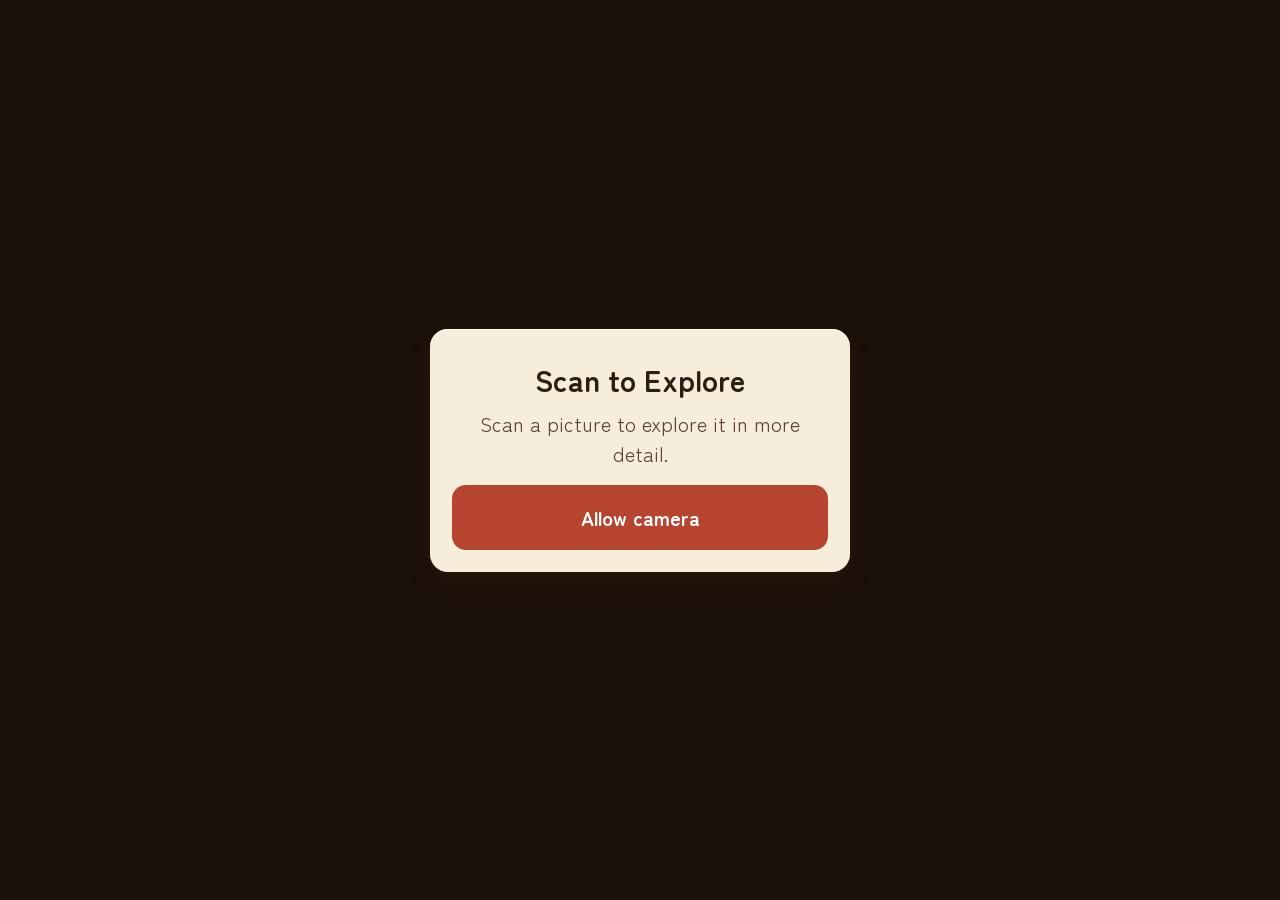
==== index.html @ 05988d4e "Scan to Explore hub: one NFC link for pagoda, shrine, ramen and sushi Co-Authored-By: Claude Sonnet " ====
<!DOCTYPE html>
<html lang="en">
<head>
<meta charset="utf-8">
<meta name="viewport" content="width=device-width,initial-scale=1,maximum-scale=1,user-scalable=no,viewport-fit=cover">
<meta name="theme-color" content="#ecdfc6">
<title>Scan to Explore</title>
<link rel="icon" href="data:image/svg+xml,%3Csvg xmlns='http://www.w3.org/2000/svg' viewBox='0 0 100 100'%3E%3Ccircle cx='42' cy='42' r='28' fill='none' stroke='%23b5452f' stroke-width='10'/%3E%3Cpath d='M64 64l24 24' stroke='%23b5452f' stroke-width='12' stroke-linecap='round'/%3E%3C/svg%3E">
<link rel="preconnect" href="https://fonts.googleapis.com">
<link rel="preconnect" href="https://fonts.gstatic.com" crossorigin>
<link href="https://fonts.googleapis.com/css2?family=Zen+Maru+Gothic:wght@500;700;900&display=swap" rel="stylesheet">
<link rel="stylesheet" href="css/hub.css">
<script type="importmap">
{ "imports": {
  "three": "https://cdn.jsdelivr.net/npm/three@0.160.0/build/three.module.js",
  "three/addons/": "https://cdn.jsdelivr.net/npm/three@0.160.0/examples/jsm/",
  "mindar-image-three": "https://cdn.jsdelivr.net/npm/mind-ar@1.2.5/dist/mindar-image-three.prod.js"
} }
</script>
</head>
<body>
<div id="ar"></div>

<section id="perm" class="screen">
  <div class="plate">
    <h1>Scan to Explore</h1>
    <p>Scan a picture to explore it in more detail.</p>
    <button class="btn" id="permBtn">Allow camera</button>
    <div class="status" id="permStatus"></div>
  </div>
</section>

<div id="guide" class="overlay">
  <div class="scan-top plate"><b>Scan a picture to explore</b></div>
  <div class="frame"><i></i><i></i><i></i><i></i><div class="sweep"></div></div>
  <div class="scan-bottom">
    <div class="status" id="scanStatus">Starting camera…</div>
  </div>
</div>

<div id="found" class="found"><div class="plate"><b id="foundName"></b><span id="foundSub"></span></div></div>

<script type="module" src="js/app.js"></script>
</body>
</html>
---- css/hub.css ----
:root{--page:#ecdfc6;--card:#f6eddb;--text:#5b4630;--strong:#2b1e13;--muted:#8f7a5e;--ink:#3b2a1c;--red:#b5452f}
*{box-sizing:border-box;-webkit-tap-highlight-color:transparent}
html,body{margin:0;height:100%;background:var(--page);color:var(--text);font-family:"Zen Maru Gothic",system-ui,sans-serif;overflow:hidden}
#ar{position:fixed;inset:0;background:#1c120a}
#ar{overflow:hidden}
#ar canvas{display:block}
.screen{position:fixed;inset:0;display:none;align-items:center;justify-content:center;padding:20px;background:rgba(28,18,10,.55)}
.screen.on{display:flex}
.plate{background:var(--card);border-radius:18px;box-shadow:0 1px 0 #fffaf0 inset,0 0 0 1px #3b2a1c22,0 12px 30px -8px #3b2a1c55;padding:22px;max-width:420px;width:100%;text-align:center}
h1{margin:6px 0 8px;font-size:22px;color:var(--strong)}
p{margin:6px 0 16px;line-height:1.5}
.btn{display:block;width:100%;border:0;border-radius:14px;padding:14px 18px;font:700 16px "Zen Maru Gothic",system-ui,sans-serif;color:#fff;background:var(--red);cursor:pointer;text-decoration:none;text-align:center}
.btn:disabled{opacity:.6}
.btn.ghost{background:transparent;color:var(--ink);box-shadow:0 0 0 1.5px var(--ink) inset}
.btn.small{display:inline-block;width:auto;padding:9px 14px;font-size:14px}
.status:empty{display:none}
.status{margin:12px 0 0;font-size:14px;color:var(--muted)}
.overlay{position:fixed;inset:0;pointer-events:none;display:none}
.overlay.on{display:block}
.scan-top{width:auto;position:absolute;top:max(14px,env(safe-area-inset-top));left:14px;right:14px;margin:auto;padding:12px 16px;display:flex;flex-direction:column;gap:2px;max-width:460px}
.scan-top b{color:var(--strong)}
.scan-top .cap{font-size:13px;color:var(--muted);line-height:1.35}
.frame{position:absolute;left:50%;top:50%;width:min(72vw,52vh);aspect-ratio:3/4;transform:translate(-50%,-50%)}
.frame i{position:absolute;width:34px;height:34px;border:4px solid #fffaf0;filter:drop-shadow(0 1px 3px #0008)}
.frame i:nth-child(1){left:0;top:0;border-right:0;border-bottom:0;border-top-left-radius:12px}
.frame i:nth-child(2){right:0;top:0;border-left:0;border-bottom:0;border-top-right-radius:12px}
.frame i:nth-child(3){left:0;bottom:0;border-right:0;border-top:0;border-bottom-left-radius:12px}
.frame i:nth-child(4){right:0;bottom:0;border-left:0;border-top:0;border-bottom-right-radius:12px}
.sweep{position:absolute;left:6px;right:6px;height:3px;border-radius:3px;background:linear-gradient(90deg,transparent,#fffaf0,transparent);animation:sweep 2.4s ease-in-out infinite}
@keyframes sweep{0%,100%{top:6%}50%{top:94%}}
.scan-bottom{position:absolute;left:0;right:0;bottom:max(18px,env(safe-area-inset-bottom));display:flex;flex-direction:column;align-items:center;gap:10px;pointer-events:auto;padding:0 14px}
.scan-bottom .status{background:var(--card);padding:7px 14px;border-radius:999px;margin:0;color:var(--text)}
.scan-bottom .btn.ghost{background:var(--card)}
.row{display:flex;gap:8px;flex-wrap:wrap;justify-content:center}
.found{display:none;position:fixed;inset:0;align-items:center;justify-content:center;background:rgba(28,18,10,.5)}
.found.on{display:flex}
.found .plate{width:auto;min-width:220px;animation:pop .35s cubic-bezier(.2,1.4,.4,1)}
.stamp{width:64px;height:64px;margin:0 auto 6px;border-radius:50%;background:var(--red);color:#fff;font-size:34px;line-height:64px;font-weight:900}
.found b{display:block;font-size:20px;color:var(--strong)}
@keyframes pop{from{transform:scale(.7);opacity:0}to{transform:scale(1);opacity:1}}
.choose{display:grid;gap:8px;margin-bottom:12px}
/* bigger, plainer text: nothing small */
h1{font-size:30px}
p{font-size:20px}
.btn{font-size:20px;padding:18px 20px}
.status{font-size:18px}
.scan-top{align-items:center;text-align:center}
.scan-top b{font-size:22px}
.found b{font-size:34px}
.found span{display:block;margin-top:6px;font-size:20px;color:var(--muted)}
.found .plate{padding:28px 36px}
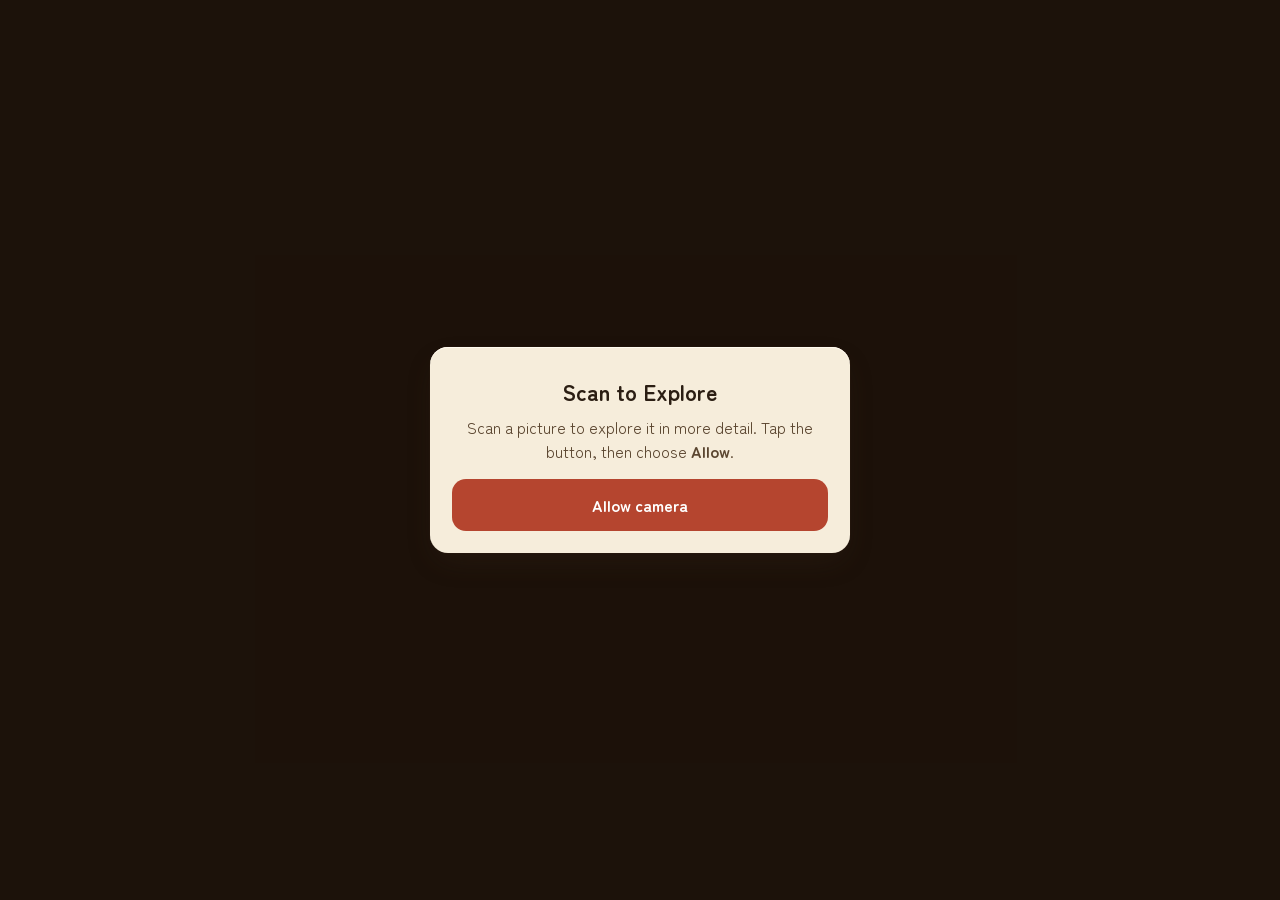
==== commit a5efc35a: "Match the Scan to Listen first screen exactly (same CSS, sizes and layout) Co-Authored-By: Claude So" ====
--- a/index.html
+++ b/index.html
@@ -24,7 +24,7 @@
 <section id="perm" class="screen">
   <div class="plate">
     <h1>Scan to Explore</h1>
-    <p>Scan a picture to explore it in more detail.</p>
+    <p>Scan a picture to explore it in more detail. Tap the button, then choose <b>Allow</b>.</p>
     <button class="btn" id="permBtn">Allow camera</button>
     <div class="status" id="permStatus"></div>
   </div>
--- a/css/hub.css
+++ b/css/hub.css
@@ -39,13 +39,3 @@
 .found b{display:block;font-size:20px;color:var(--strong)}
 @keyframes pop{from{transform:scale(.7);opacity:0}to{transform:scale(1);opacity:1}}
 .choose{display:grid;gap:8px;margin-bottom:12px}
-/* bigger, plainer text: nothing small */
-h1{font-size:30px}
-p{font-size:20px}
-.btn{font-size:20px;padding:18px 20px}
-.status{font-size:18px}
-.scan-top{align-items:center;text-align:center}
-.scan-top b{font-size:22px}
-.found b{font-size:34px}
-.found span{display:block;margin-top:6px;font-size:20px;color:var(--muted)}
-.found .plate{padding:28px 36px}
